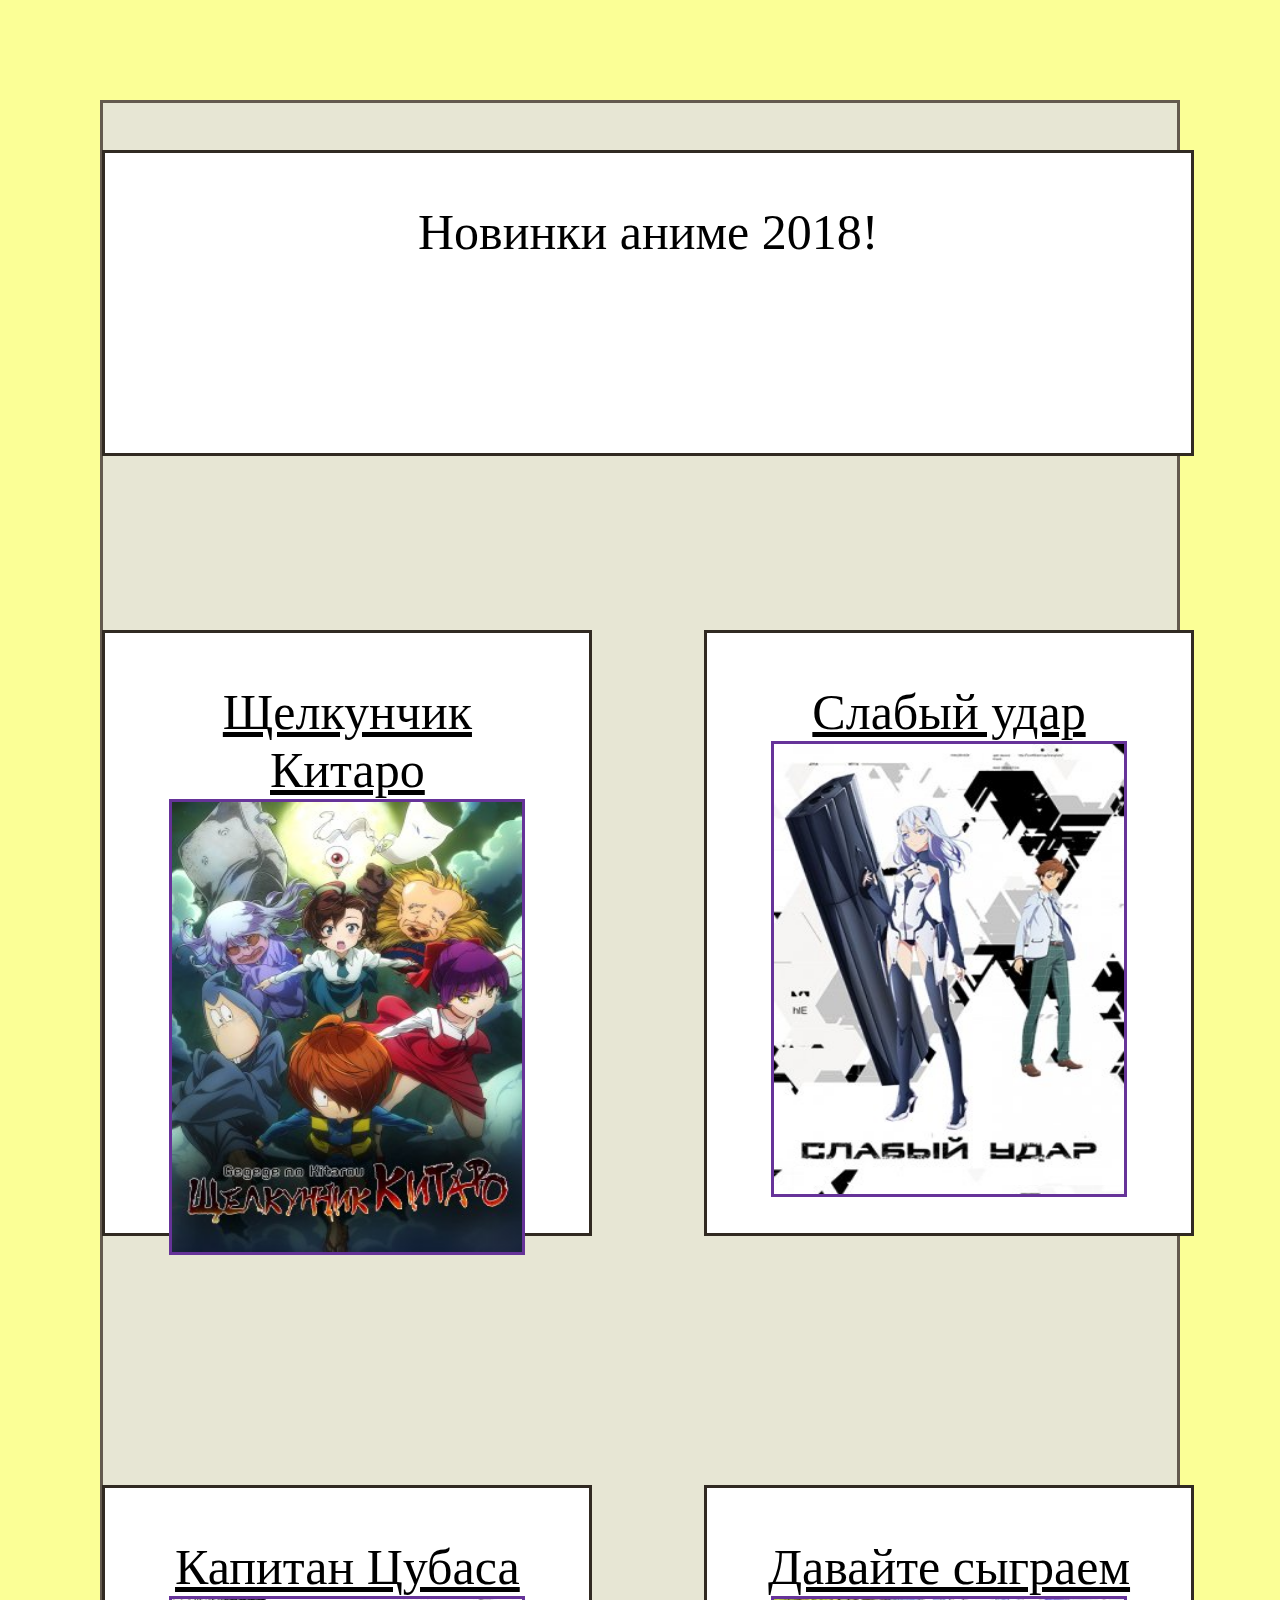
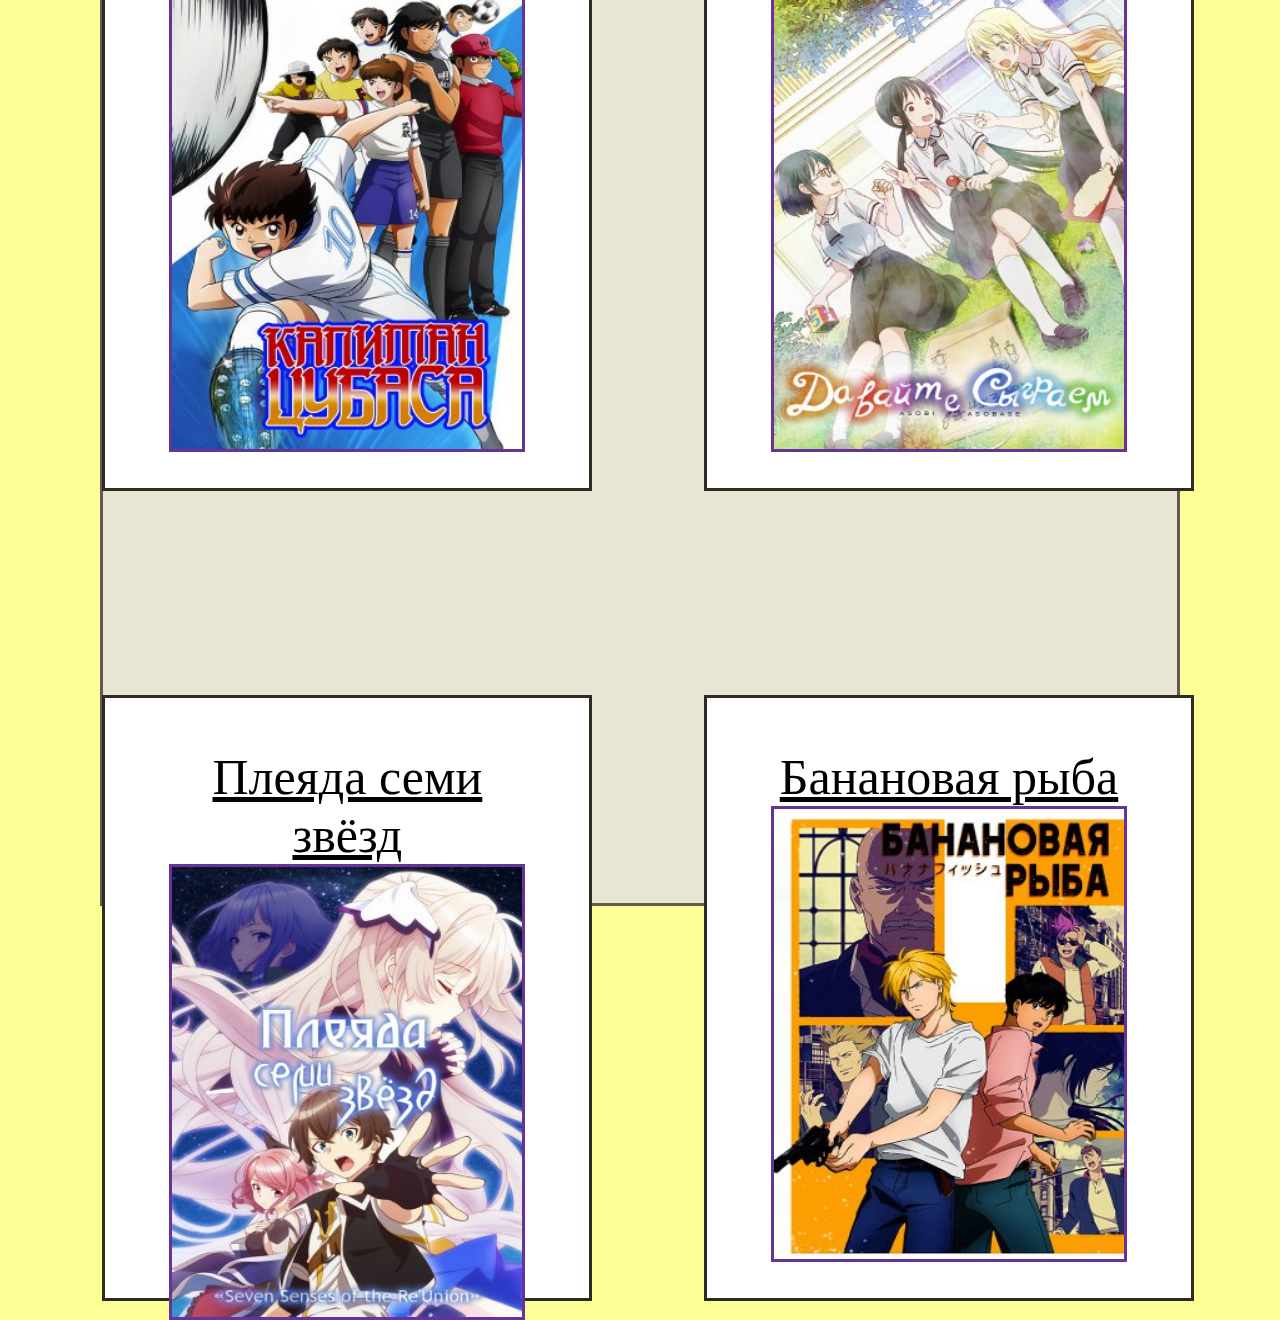
==== 24.09.18/новости/index.html @ 2b0f2ef2 "commit" ====
<!DOCTYPE html>
<html>
<head>
    <title>page</title>
    <link href="style.css" rel="stylesheet" type="text/css">
</head>
<body>
    <div class="aaa"></div>
    <div class="block0">Новинки аниме 2018!</div>

    <div class="block"><a href="index1.html">Щелкунчик Китаро</a>
        <img src="img/img.jpg">
    </div>
    <div class="block1"><a href="index1.html">Слабый удар</a>
        <img src="img/img1.jpg">
    </div>
    <div class="block2"><a href="index1.html">Капитан Цубаса</a>
        <img src="img/img2.jpg">
    </div>
    <div class="block3"><a href="index1.html">Давайте сыграем</a>
        <img src="img/img3.jpg">
    </div>
    <div class="block4"><a href="index1.html">Плеяда семи звёзд</a>
        <img src="img/img4.jpg">
    </div>
    <div class="block5"><a href="index1.html">Банановая рыба</a>
        <img src="img/img5.jpg">
    </div>

    </div>


</body>
</html>
---- 24.09.18/новости/style.css ----
body{
    padding: 50px;
    margin: 50px;
    background: #fbff96;
    font-size: 50px;
}

img {
    margin-left: auto;
	margin-right: auto;
    display: block;
    height: 450px ;
    width: 350px ;
    border: 3px solid rebeccapurple;

}

.aaa {
    padding: 50px;
    height: 2300px;
    
    position: relative;
    background: #e7e6d4;
    text-align: right;
    border: 3px solid #645a4e;
    text-align: center;

}

.block0 {
    position: absolute; 
    width: 77%;
    height: 200px ;
    top: 150px; 
    left: 8%;
    padding: 50px;
    background: #ffffff; 
    border: 3px solid #312a22;
    text-align: center;
  }
.block {
    position: absolute; 
    width: 30%;
    height: 500px ;
    top: 70%; 
    left: 8%;
    padding: 50px;
    background: #ffffff; 
    border: 3px solid #312a22;
    text-align: center;
  }

  .block1 {
    position: absolute; 
    width: 30%;
    height: 500px ;
    top: 70%; 
    left: 55%;
    padding: 50px;
    background: #ffffff; 
    border: 3px solid #312a22;
    text-align: center;
  }


  .block2 {
    position: absolute; 
    width: 30%;
    height: 500px ;
    top: 165%; 
    left: 8%;
    padding: 50px;
    background: #ffffff; 
    border: 3px solid #312a22;
    text-align: center;
  }


  .block3 {
    position: absolute; 
    width: 30%;
    height: 500px ;
    top: 165%; 
    left: 55%;
    padding: 50px;
    background: #ffffff; 
    border: 3px solid #312a22;
    text-align: center;
  }


  .block4 {
    position: absolute; 
    width: 30%;
    height: 500px ;
    top: 255%; 
    left: 8%;
    padding: 50px;
    background: #ffffff; 
    border: 3px solid #312a22;
    text-align: center;
  }

  
  .block5 {
    position: absolute; 
    width: 30%;
    height: 500px ;
    top: 255%; 
    left: 55%;
    padding: 50px;
    background: #ffffff; 
    border: 3px solid #312a22;
    text-align: center;
  }
  a:link {
    color: #000000; 
   }
   a:visited {
    color: #000000; 
   }
   a:active {
    color: #f00; 
   } 
   a:hover {
    background: #ff0000; 
    color: #000;
   }
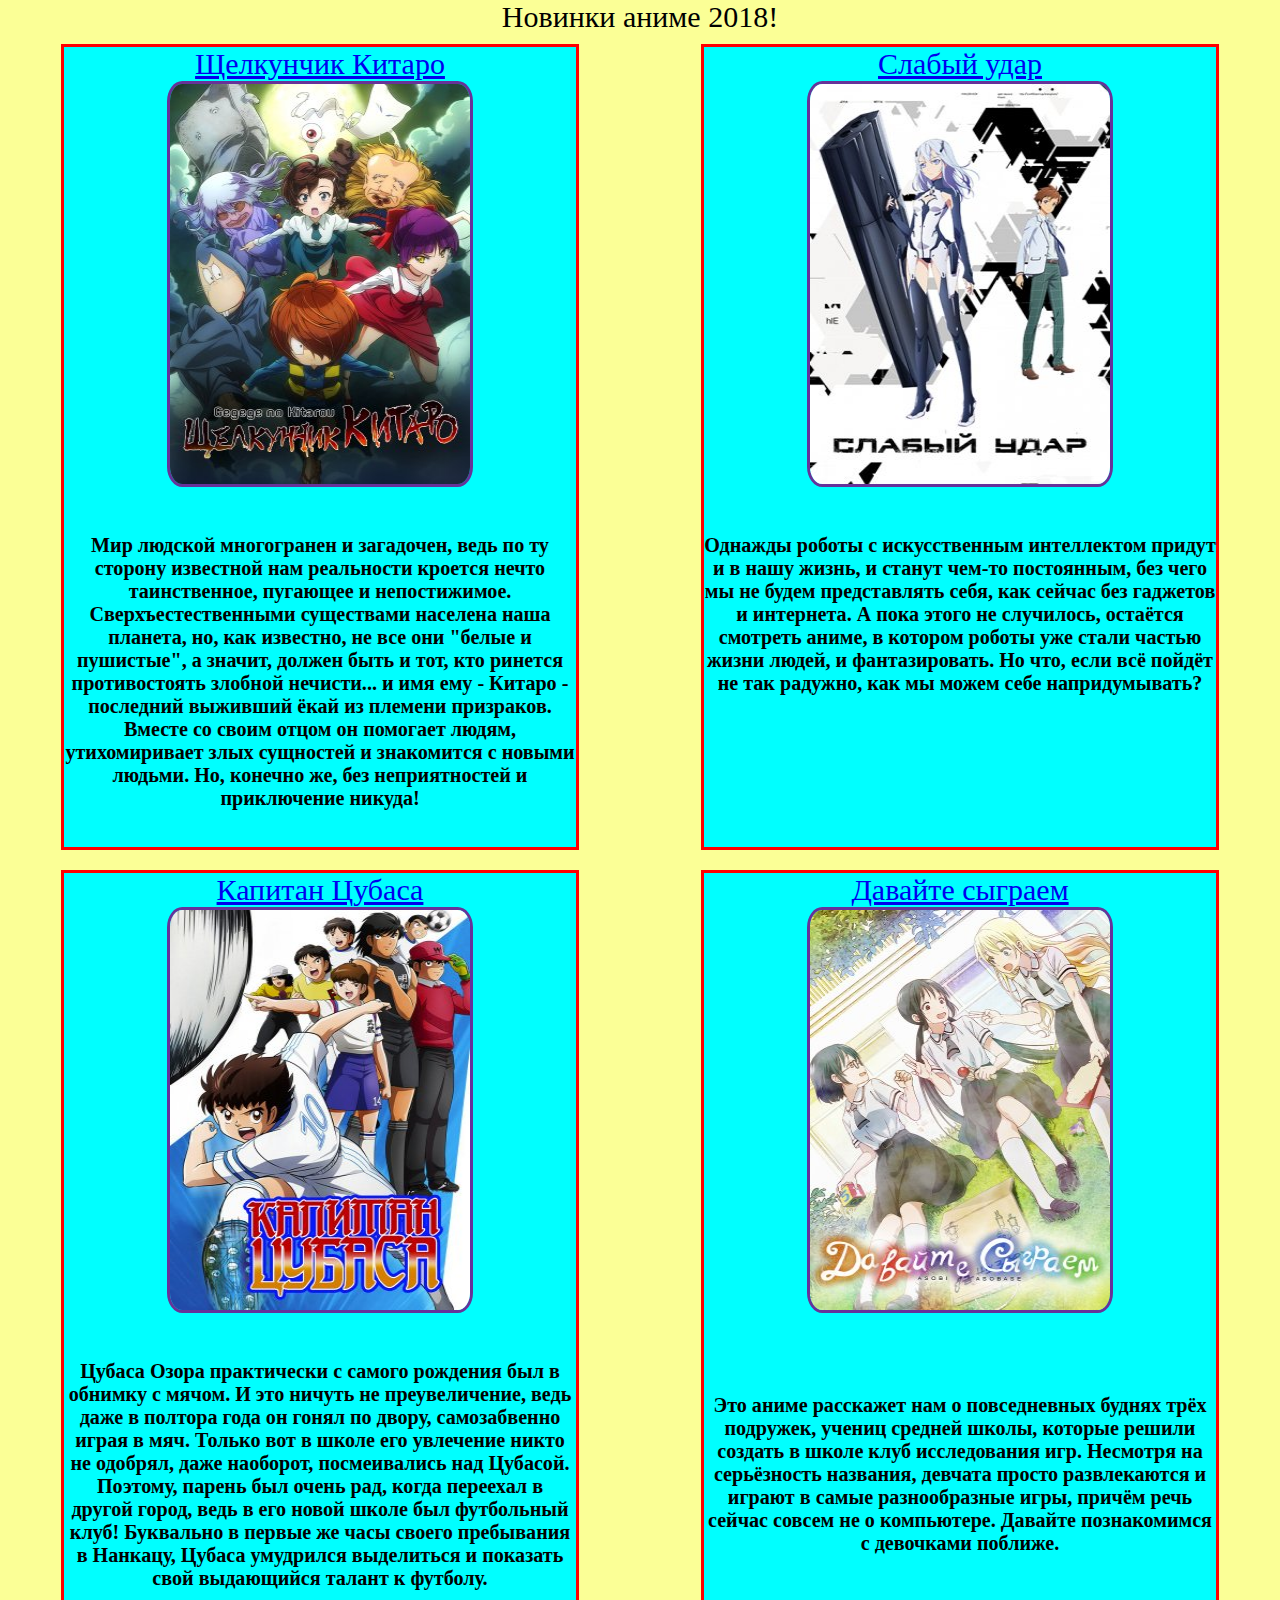
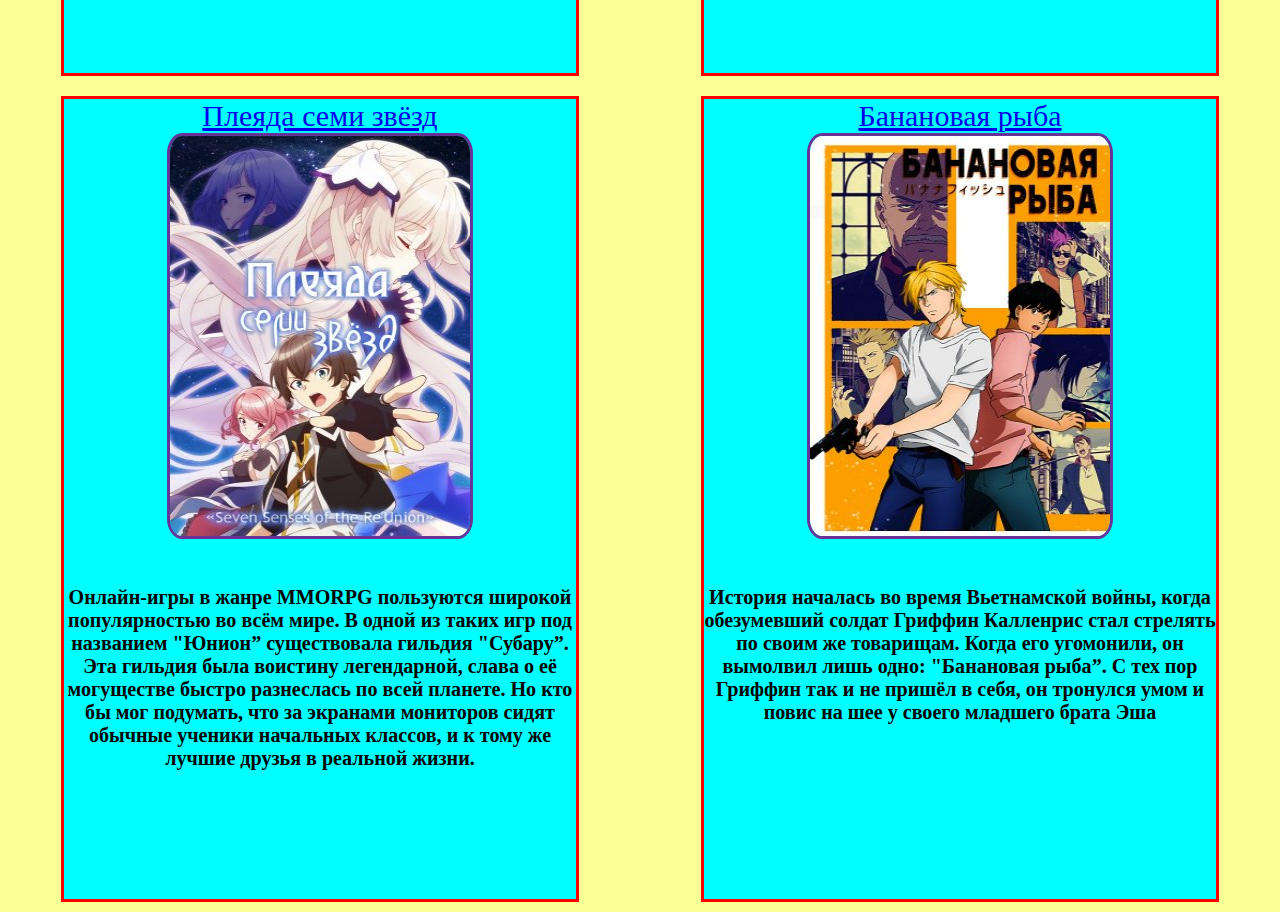
==== commit ab5064b3: "commit" ====
--- a/24.09.18/новости/index.html
+++ b/24.09.18/новости/index.html
@@ -5,29 +5,38 @@
     <link href="style.css" rel="stylesheet" type="text/css">
 </head>
 <body>
-    <div class="aaa"></div>
-    <div class="block0">Новинки аниме 2018!</div>
+        <div class="block0"><center>Новинки аниме 2018!</div>
+<div class="aaa">
+    
 
-    <div class="block"><a href="index1.html">Щелкунчик Китаро</a>
+    <div class="block"><a href="index1.html">Щелкунчик Китаро
+        
+    </a>
         <img src="img/img.jpg">
+        <h6>Мир людской многогранен и загадочен, ведь по ту сторону известной нам реальности кроется нечто таинственное, пугающее и непостижимое. Сверхъестественными существами населена наша планета, но, как известно, не все они "белые и пушистые", а значит, должен быть и тот, кто ринется противостоять злобной нечисти... и имя ему - Китаро - последний выживший ёкай из племени призраков. Вместе со своим отцом он помогает людям, утихомиривает злых сущностей и знакомится с новыми людьми. Но, конечно же, без неприятностей и приключение никуда!</h6>
     </div>
-    <div class="block1"><a href="index1.html">Слабый удар</a>
-        <img src="img/img1.jpg">
+    <div class="block"><a href="index1.html">Слабый удар</a>
+        
+     <img src="img/img1.jpg"><h6>Однажды роботы с искусственным интеллектом придут и в нашу жизнь, и станут чем-то постоянным, без чего мы не будем представлять себя, как сейчас без гаджетов и интернета. А пока этого не случилось, остаётся смотреть аниме, в котором роботы уже стали частью жизни людей, и фантазировать. Но что, если всё пойдёт не так радужно, как мы можем себе напридумывать?</h6>
     </div>
-    <div class="block2"><a href="index1.html">Капитан Цубаса</a>
-        <img src="img/img2.jpg">
+    <div class="block"><a href="index1.html">Капитан Цубаса</a>
+       
+        <img src="img/img2.jpg"> <h6>Цубаса Озора практически с самого рождения был в обнимку с мячом. И это ничуть не преувеличение, ведь даже в полтора года он гонял по двору, самозабвенно играя в мяч. Только вот в школе его увлечение никто не одобрял, даже наоборот, посмеивались над Цубасой. Поэтому, парень был очень рад, когда переехал в другой город, ведь в его новой школе был футбольный клуб! Буквально в первые же часы своего пребывания в Нанкацу, Цубаса умудрился выделиться и показать свой выдающийся талант к футболу.</h6>
     </div>
-    <div class="block3"><a href="index1.html">Давайте сыграем</a>
-        <img src="img/img3.jpg">
+    <div class="block"><a href="index1.html">Давайте сыграем</a>
+        
+    <img src="img/img3.jpg"></br> <h6>Это аниме расскажет нам о повседневных буднях трёх подружек, учениц средней школы, которые решили создать в школе клуб исследования игр. Несмотря на серьёзность названия, девчата просто развлекаются и играют в самые разнообразные игры, причём речь сейчас совсем не о компьютере. Давайте познакомимся с девочками поближе.</h6>
     </div>
-    <div class="block4"><a href="index1.html">Плеяда семи звёзд</a>
-        <img src="img/img4.jpg">
+    <div class="block"><a href="index1.html">Плеяда семи звёзд</a>
+        
+        <img src="img/img4.jpg"><h6>Онлайн-игры в жанре MMORPG пользуются широкой популярностью во всём мире. В одной из таких игр под названием "Юнион” существовала гильдия "Субару”. Эта гильдия была воистину легендарной, слава о её могуществе быстро разнеслась по всей планете. Но кто бы мог подумать, что за экранами мониторов сидят обычные ученики начальных классов, и к тому же лучшие друзья в реальной жизни.</h6>
     </div>
-    <div class="block5"><a href="index1.html">Банановая рыба</a>
-        <img src="img/img5.jpg">
+    <div class="block"><a href="index1.html">Банановая рыба</a>
+       
+   <img src="img/img5.jpg">  <h6> История началась во время Вьетнамской войны, когда обезумевший солдат Гриффин Калленрис стал стрелять по своим же товарищам. Когда его угомонили, он вымолвил лишь одно: "Банановая рыба”. С тех пор Гриффин так и не пришёл в себя, он тронулся умом и повис на шее у своего младшего брата Эша</h6>
     </div>
 
-    </div>
+</div>
 
 
 </body>
--- a/24.09.18/новости/style.css
+++ b/24.09.18/новости/style.css
@@ -1,128 +1,110 @@
 body{
-    padding: 50px;
-    margin: 50px;
+    padding: 0px;
+    margin: 0px;
     background: #fbff96;
-    font-size: 50px;
+    font-size: 30px;
 }
 
 img {
     margin-left: auto;
-	margin-right: auto;
+ 	margin-right: auto;
     display: block;
-    height: 450px ;
-    width: 350px ;
+    height: 400px ;
+    width: 300px ;
     border: 3px solid rebeccapurple;
+    border-radius: 5%
 
 }
-
-.aaa {
-    padding: 50px;
-    height: 2300px;
-    
-    position: relative;
-    background: #e7e6d4;
-    text-align: right;
-    border: 3px solid #645a4e;
-    text-align: center;
-
+.aaa{
+  display: flex;
+  flex-wrap: wrap;
+  align-items:center;
+  flex-direction:row;
+  justify-content:space-around;
+  align-content:center ;
+}
+.block0{
+  text-align: center;
+  
 }
 
-.block0 {
-    position: absolute; 
-    width: 77%;
-    height: 200px ;
-    top: 150px; 
-    left: 8%;
-    padding: 50px;
-    background: #ffffff; 
-    border: 3px solid #312a22;
-    text-align: center;
+.block{
+  width: 40%;
+  height: 800px;
+  text-align: center;
+  background-color: aqua;
+  margin: 10px;
+  border: 3px solid red;
+}
+
+  .iii{
+    display: flex;
+  flex-wrap: wrap;
+  align-items:center;
+  flex-direction:row;
+  justify-content:space-around;
+  align-content:center ;
+    
   }
-.block {
-    position: absolute; 
+  .iiii{
     width: 30%;
-    height: 500px ;
-    top: 70%; 
-    left: 8%;
-    padding: 50px;
-    background: #ffffff; 
-    border: 3px solid #312a22;
-    text-align: center;
+    
   }
+  
 
-  .block1 {
-    position: absolute; 
-    width: 30%;
-    height: 500px ;
-    top: 70%; 
-    left: 55%;
-    padding: 50px;
-    background: #ffffff; 
-    border: 3px solid #312a22;
-    text-align: center;
+@media screen and (max-width:1000px){
+  body{
+    padding: 0px;
+    margin: 0px;
+    background: #fbff96;
+    font-size: 30px;
+}
+  .aaa{
+    
+      display: flex;
+      align-items:center;
+      flex-direction:column;
+      
+    
   }
+  .block{
+    width: 100%;
+    background-color: aqua;
+    margin: 10px;
+    border: 3px solid red;
+
+    img {
+        float: left;
+        height: 200px ;
+        width: 150px ;
+      }
+    h6{
+        width: 40%;
+        
+      }
+    
+
+  
+}
 
 
-  .block2 {
-    position: absolute; 
-    width: 30%;
-    height: 500px ;
-    top: 165%; 
-    left: 8%;
-    padding: 50px;
-    background: #ffffff; 
-    border: 3px solid #312a22;
-    text-align: center;
-  }
 
 
-  .block3 {
-    position: absolute; 
-    width: 30%;
-    height: 500px ;
-    top: 165%; 
-    left: 55%;
-    padding: 50px;
-    background: #ffffff; 
-    border: 3px solid #312a22;
-    text-align: center;
-  }
 
+a:link {
+  color: #000000; 
+   }
+a:visited {
+  color: #000000; 
+   }
+a:active {
+  color: #f00; 
+   } 
+a:hover {
+  background: #ff0000; 
+  color: #000;
+   }
+   .one{
+     float: left;
+   }
 
-  .block4 {
-    position: absolute; 
-    width: 30%;
-    height: 500px ;
-    top: 255%; 
-    left: 8%;
-    padding: 50px;
-    background: #ffffff; 
-    border: 3px solid #312a22;
-    text-align: center;
-  }
-
-  
-  .block5 {
-    position: absolute; 
-    width: 30%;
-    height: 500px ;
-    top: 255%; 
-    left: 55%;
-    padding: 50px;
-    background: #ffffff; 
-    border: 3px solid #312a22;
-    text-align: center;
-  }
-  a:link {
-    color: #000000; 
-   }
-   a:visited {
-    color: #000000; 
-   }
-   a:active {
-    color: #f00; 
-   } 
-   a:hover {
-    background: #ff0000; 
-    color: #000;
-   }